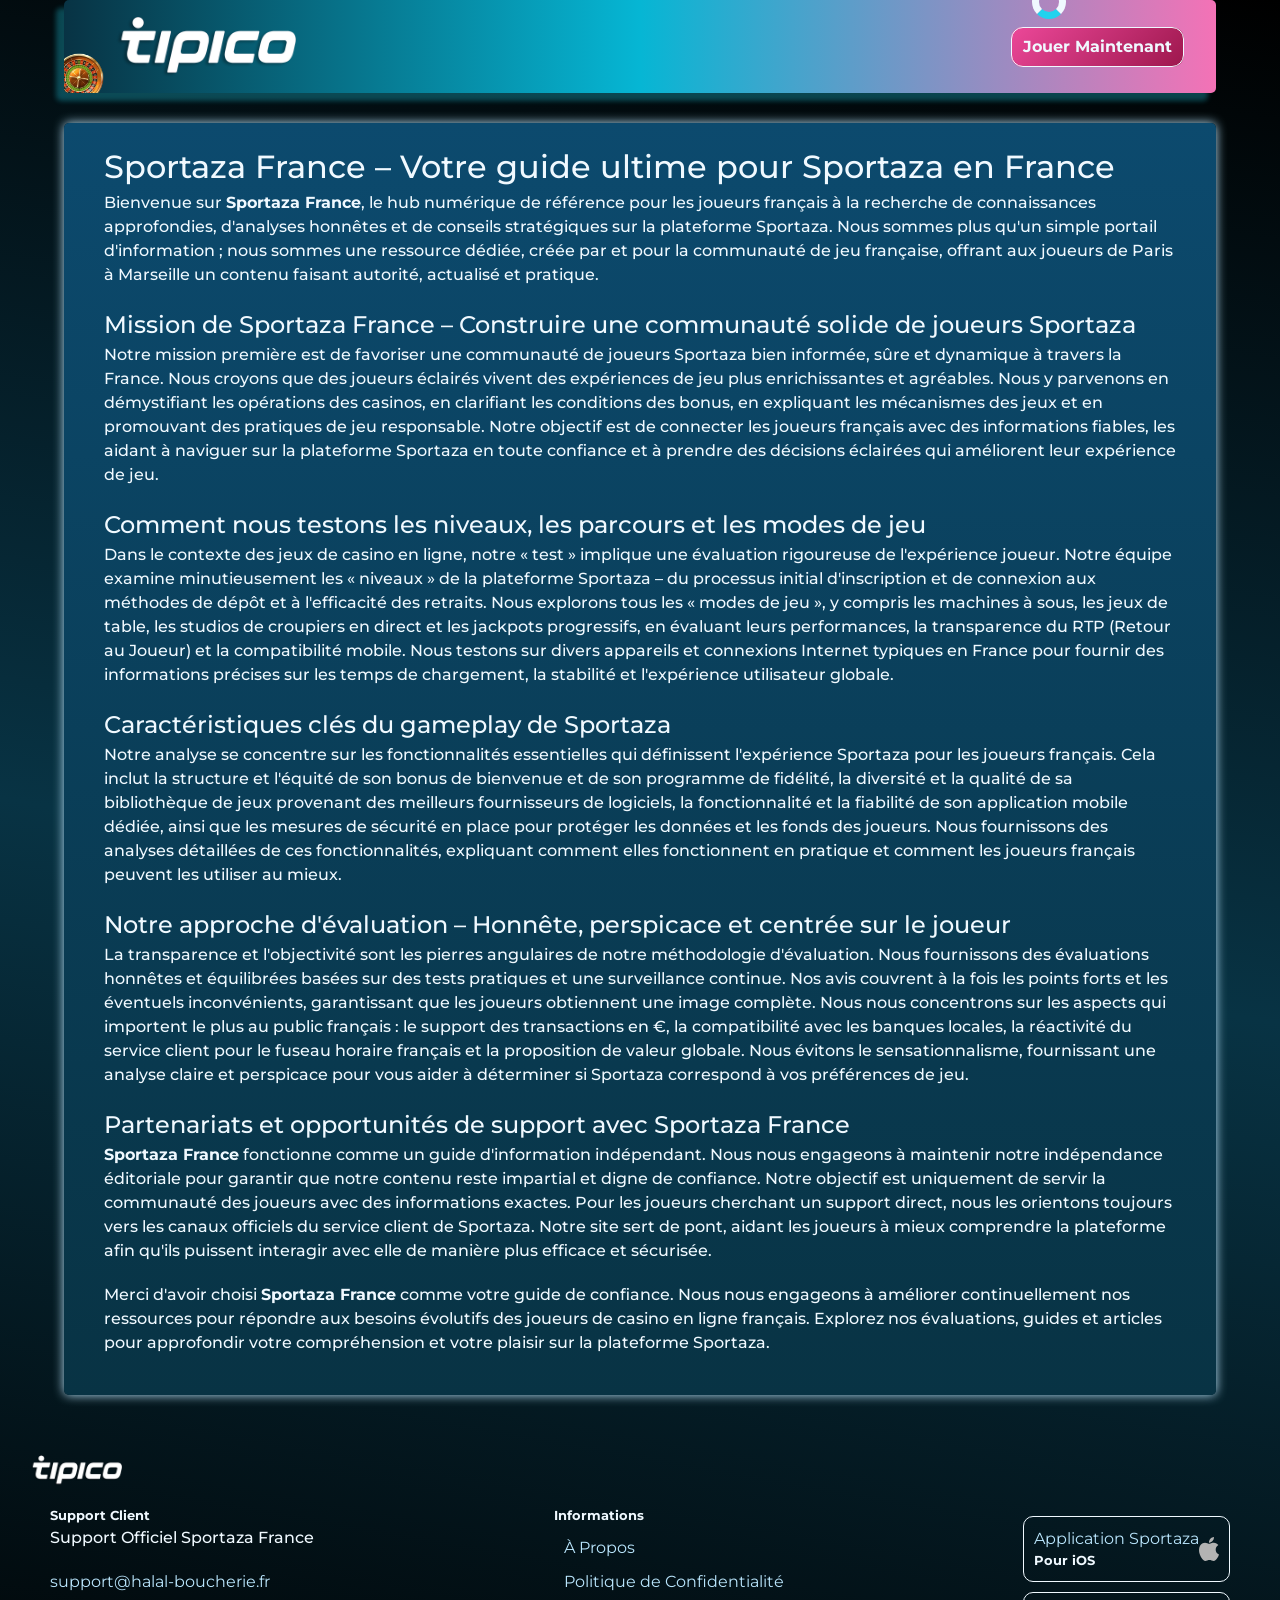
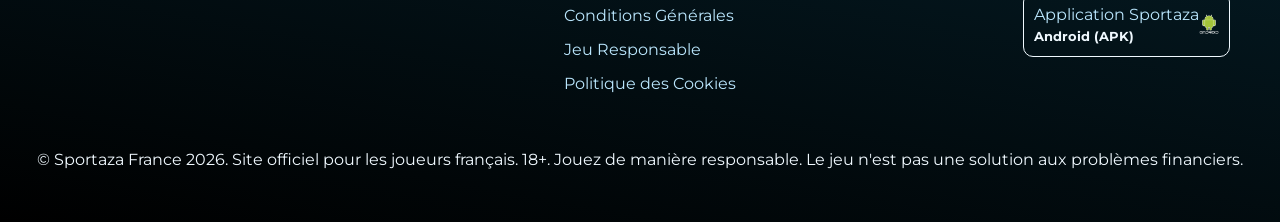
==== about-us/index.html @ 0c7a6fa4 "add task" ====
<!DOCTYPE html>
<html lang="fr">

<head>
    <meta charset="UTF-8">
    <meta name="viewport" content="width=device-width,initial-scale=1">
    <link rel="stylesheet" href="/style.css">
    <link rel="shortcut icon" href="/favicon.ico" type="image/x-icon">
    <title>Sportaza France – Le portail leader des jeux Sportaza en France</title>
    <meta name="description"
        content="Découvrez tout sur Sportaza sur Sportaza France – conseils, guides, stratégies et dernières mises à jour pour les joueurs à travers la France.">
    <meta name="robots" content="index, follow">
    <link rel="canonical" href="https://www.halal-boucherie.fr/about-us/">

    <meta property="og:title" content="Sportaza France – Le portail leader des jeux Sportaza en France">
    <meta property="og:description"
        content="Découvrez tout sur Sportaza sur Sportaza France – conseils, guides, stratégies et dernières mises à jour pour les joueurs à travers la France.">
    <meta property="og:type" content="website">
    <meta property="og:url" content="https://www.halal-boucherie.fr/about-us/">
    <meta property="og:image" content="https://www.halal-boucherie.fr/img/logo.webp">
    <meta name="twitter:card" content="summary_large_image">
    <meta name="twitter:title" content="Sportaza France – Le portail leader des jeux Sportaza en France">
    <meta name="twitter:description"
        content="Découvrez tout sur Sportaza sur Sportaza France – conseils, guides, stratégies et dernières mises à jour pour les joueurs à travers la France.">
    <meta name="twitter:image" content="https://www.halal-boucherie.fr/img/logo.webp">
</head>

<body>
    <header>
        <a href="/">
            <img src="/img/logo.webp" alt="Sportaza France Logo" width="180" height="50" class="h-logo" />
        </a>
        <a href="/play/" rel="nofollow" class="red-btn">Jouer Maintenant</a>
    </header>

    <main>
        <div class="main-container">
            <h1>Sportaza France – Votre guide ultime pour Sportaza en France</h1>
            <p class="txt">
                Bienvenue sur <strong>Sportaza France</strong>, le hub numérique de référence pour les joueurs français
                à la recherche de connaissances approfondies, d'analyses honnêtes et de conseils stratégiques sur la
                plateforme Sportaza. Nous sommes plus qu'un simple portail d'information ; nous sommes une ressource
                dédiée, créée par et pour la communauté de jeu française, offrant aux joueurs de Paris à Marseille un
                contenu faisant autorité, actualisé et pratique.
            </p>

            <h2>Mission de Sportaza France – Construire une communauté solide de joueurs Sportaza</h2>
            <p class="txt">
                Notre mission première est de favoriser une communauté de joueurs Sportaza bien informée, sûre et
                dynamique à travers la France. Nous croyons que des joueurs éclairés vivent des expériences de jeu plus
                enrichissantes et agréables. Nous y parvenons en démystifiant les opérations des casinos, en clarifiant
                les conditions des bonus, en expliquant les mécanismes des jeux et en promouvant des pratiques de jeu
                responsable. Notre objectif est de connecter les joueurs français avec des informations fiables, les
                aidant à naviguer sur la plateforme Sportaza en toute confiance et à prendre des décisions éclairées qui
                améliorent leur expérience de jeu.
            </p>

            <h2>Comment nous testons les niveaux, les parcours et les modes de jeu</h2>
            <p class="txt">
                Dans le contexte des jeux de casino en ligne, notre « test » implique une évaluation rigoureuse de
                l'expérience joueur. Notre équipe examine minutieusement les « niveaux » de la plateforme Sportaza – du
                processus initial d'inscription et de connexion aux méthodes de dépôt et à l'efficacité des retraits.
                Nous explorons tous les « modes de jeu », y compris les machines à sous, les jeux de table, les studios
                de croupiers en direct et les jackpots progressifs, en évaluant leurs performances, la transparence du
                RTP (Retour au Joueur) et la compatibilité mobile. Nous testons sur divers appareils et connexions
                Internet typiques en France pour fournir des informations précises sur les temps de chargement, la
                stabilité et l'expérience utilisateur globale.
            </p>

            <h2>Caractéristiques clés du gameplay de Sportaza</h2>
            <p class="txt">
                Notre analyse se concentre sur les fonctionnalités essentielles qui définissent l'expérience Sportaza
                pour les joueurs français. Cela inclut la structure et l'équité de son bonus de bienvenue et de son
                programme de fidélité, la diversité et la qualité de sa bibliothèque de jeux provenant des meilleurs
                fournisseurs de logiciels, la fonctionnalité et la fiabilité de son application mobile dédiée, ainsi que
                les mesures de sécurité en place pour protéger les données et les fonds des joueurs. Nous fournissons
                des analyses détaillées de ces fonctionnalités, expliquant comment elles fonctionnent en pratique et
                comment les joueurs français peuvent les utiliser au mieux.
            </p>

            <h2>Notre approche d'évaluation – Honnête, perspicace et centrée sur le joueur</h2>
            <p class="txt">
                La transparence et l'objectivité sont les pierres angulaires de notre méthodologie d'évaluation. Nous
                fournissons des évaluations honnêtes et équilibrées basées sur des tests pratiques et une surveillance
                continue. Nos avis couvrent à la fois les points forts et les éventuels inconvénients, garantissant que
                les joueurs obtiennent une image complète. Nous nous concentrons sur les aspects qui importent le plus
                au public français : le support des transactions en €, la compatibilité avec les banques locales, la
                réactivité du service client pour le fuseau horaire français et la proposition de valeur globale. Nous
                évitons le sensationnalisme, fournissant une analyse claire et perspicace pour vous aider à déterminer
                si Sportaza correspond à vos préférences de jeu.
            </p>

            <h2>Partenariats et opportunités de support avec Sportaza France</h2>
            <p class="txt">
                <strong>Sportaza France</strong> fonctionne comme un guide d'information indépendant. Nous nous
                engageons à maintenir notre indépendance éditoriale pour garantir que notre contenu reste impartial et
                digne de confiance. Notre objectif est uniquement de servir la communauté des joueurs avec des
                informations exactes. Pour les joueurs cherchant un support direct, nous les orientons toujours vers les
                canaux officiels du service client de Sportaza. Notre site sert de pont, aidant les joueurs à mieux
                comprendre la plateforme afin qu'ils puissent interagir avec elle de manière plus efficace et sécurisée.
            </p>

            <p class="txt">
                Merci d'avoir choisi <strong>Sportaza France</strong> comme votre guide de confiance. Nous nous
                engageons à améliorer continuellement nos ressources pour répondre aux besoins évolutifs des joueurs de
                casino en ligne français. Explorez nos évaluations, guides et articles pour approfondir votre
                compréhension et votre plaisir sur la plateforme Sportaza.
            </p>
        </div>
    </main>

    <footer>
        <div class="f-logo">
            <a href="/play/" rel="nofollow">
                <img src="/img/logo.webp" alt="Sportaza France" width="100" height="50" />
            </a>
            <hr />
        </div>

        <div class="f-info">
            <div>
                <p class="f-txt">Support Client</p>
                <p class="txt">Support Officiel Sportaza France</p>
                <a href="mailto:support@halal-boucherie.fr">support@halal-boucherie.fr</a>
            </div>

            <div>
                <p class="f-txt">Informations</p>
                <ul class="list">
                    <li><a href="/about-us/">À Propos</a></li>
                    <li><a href="/privacy-policy/">Politique de Confidentialité</a></li>
                    <li><a href="/terms-and-conditions/">Conditions Générales</a></li>
                    <li><a href="/responsible-gambling/">Jeu Responsable</a></li>
                    <li><a href="/cookie-policy/">Politique des Cookies</a></li>
                </ul>
            </div>

            <div>
                <a class="ios" href="/play/" rel="nofollow">
                    <div>
                        <p>Application Sportaza</p>
                        <p class="f-txt">Pour iOS</p>
                    </div>
                    <img src="/img/Apple_logo_grey.svg" alt="Logo Apple" width="20" height="20" />
                </a>

                <a class="ios" href="/play/" rel="nofollow">
                    <div>
                        <p>Application Sportaza</p>
                        <p class="f-txt">Android (APK)</p>
                    </div>
                    <img src="/img/Android_robot.svg.webp" alt="Logo Android" width="20" height="20" />
                </a>
            </div>
        </div>

        <hr />

        <p class="txt-f">
            © Sportaza France 2026. Site officiel pour les joueurs français. 18+. Jouez de manière responsable. Le jeu
            n'est pas une solution aux problèmes financiers.
        </p>
    </footer>
</body>

</html>
---- style.css ----
@font-face {
	font-family: Montserrat;
	src: url('./font/Montserrat-Regular.ttf') format('truetype');
	font-weight: 400;
	font-style: normal;
}
@font-face {
	font-family: Montserrat;
	src: url('./font/Montserrat-Medium.ttf') format('truetype');
	font-weight: 500;
	font-style: normal;
}
@font-face {
	font-family: Montserrat;
	src: url('./font/Montserrat-Bold.ttf') format('truetype');
	font-weight: 700;
	font-style: normal;
}

:root {
	--background: linear-gradient(190deg, #000000, #083344, #000000);
	--header: linear-gradient(90deg, #083344, #06b6d4, #f472b6);
	--btn: linear-gradient(135deg, #22d3ee, #0891b2);
	--container: linear-gradient(180deg, #0c4a6e, #083344);
	--second-btn: linear-gradient(135deg, #ec4899, #9d174d);
	--white: #f0f9ff;
	--grey: #bae6fd;
	--dark: #082f49;
	--dark-second: #0c4a6e;
	--shadow: rgba(34, 211, 238, 0.3);
	--ring: #22d3ee;
}
* {
	margin: 0;
	padding: 0;
	box-sizing: border-box;
	scroll-behavior: smooth;
	/* border: 1px solid red; */
}

ul,
ol {
	list-style-position: inside;
	padding-left: 10px;
}

a {
	text-decoration: none;
	color: inherit;
}

img,
video {
	max-width: 100%;
	height: auto;
	display: block;
}

button {
	all: unset;
	cursor: pointer;
	box-sizing: border-box;
}

input,
textarea,
button,
select {
	font: inherit;
	border: none;
	outline: none;
}

h1,
h2,
h3,
h4,
h5,
h6 {
	font-weight: 500;
	color: var(--white);
}

body {
	font-family: 'Montserrat', sans-serif;
	font-size: 1rem;
	line-height: 1.5;
	background: var(--background);
	color: var(--grey);
	box-sizing: border-box;
}

main {
	width: 90%;
	gap: 30px;
	margin: 30px auto;
}

.title {
	font-size: 1.5rem;
	font-weight: 700;
	color: var(--white);
	margin: 10px auto;
}

.txt {
	font-size: 1rem;
	font-weight: 500;
	color: var(--white);
	margin-bottom: 20px;
}
/* normilize end */

header {
	position: relative;
	display: flex;
	align-items: center;
	justify-content: space-between;
	width: 90%;
	margin: 0 auto;
	padding: 16px 32px;
	background: var(--header);
	border-radius: 5px;
	box-shadow: -8px 8px 5px var(--shadow);
	position: sticky;
	top: 0;
	z-index: 150;
	overflow: hidden;
}

header::before {
	content: '';
	position: absolute;
	bottom: -20px;
	left: -20px;
	width: 70px;
	height: 70px;
	border-radius: 50%;
	background-image: url(./img/roulette.webp);
	background-repeat: no-repeat;
	background-size: cover;
	transition: all 0.3s ease;
	animation: spinSlow 12s linear infinite;
	z-index: 100;
}

header::after {
	content: '';
	position: absolute;
	top: -15px;
	right: 150px;
	width: 20px;
	height: 20px;
	border-radius: 50%;
	border: 7px solid var(--white);
	border-top-color: var(--ring);
	border-bottom-color: var(--ring);
	animation: spinSlow 12s linear reverse infinite;
}

@keyframes spinSlow {
	from {
		transform: rotate(0deg);
	}
	to {
		transform: rotate(360deg);
	}
}

.h-logo {
	margin-left: 20px;
	z-index: 150;
	border-radius: 5px;
}

.h-btn {
	display: flex;
	align-items: center;
	justify-content: space-between;
	width: 30%;
}

.inherit-btn {
	padding: 8px 12px;
	border: 2px solid var(--second-btn);
	border-radius: 12px;
	font-size: 1rem;
	color: var(--white);
	font-weight: 700;
	transition: transform 0.5s ease;
}

.inherit-btn:hover {
	background: var(--second-btn);
	transform: scale(1.2);
}

.red-btn {
	position: relative;
	background: var(--second-btn);
	padding: 8px 12px;
	border: none;
	border-radius: 12px;
	font-size: 1rem;
	color: var(--white);
	font-weight: 700;
	z-index: 1;
}

.red-btn::after {
	content: '';
	position: absolute;
	inset: 0;
	border-radius: inherit;
	border: 1px solid var(--white);
	transition:
		transform 0.35s ease,
		opacity 0.35s ease;
	z-index: -1;
}

.red-btn:hover::after {
	transform: scale(1.15);
	opacity: 0;
}

.main-banner,
.small-banner {
	display: flex;
	align-items: stretch;
	justify-content: space-between;
	gap: 20px;
	margin: 30px auto;
}

.banner-container {
	background-image: linear-gradient(90deg, rgba(17, 22, 65, 0.89) 30%, rgba(255, 255, 255, 0) 100%), url(./img/1.webp);
	background-repeat: no-repeat;
	background-position: 65%;
	background-size: cover;
	display: flex;
	flex-direction: column;
	align-items: start;
	justify-content: space-evenly;
	padding: 40px;
	border-radius: 5px;
	width: 50%;
	height: 400px;
	gap: 20px;
}

.banner-container p {
	width: 70%;
}

.info-box {
	margin: 20px auto;
	width: 80%;
	display: flex;
	flex-direction: column;
	align-items: center;
	justify-content: center;
}

.info-box img {
	width: 60%;
	height: auto;
	border-radius: 20px;
}

.info-txt {
	font-size: 1rem;
	font-weight: 400;
	color: var(--white);
	margin: 8px auto;
}

.btn-dep {
	padding: 4px 14px;
	border-radius: 10px;
	font-size: 1rem;
	background: var(--btn);
	color: var(--white);
	font-weight: 800;
	border: 3px solid var(--btn);
	box-shadow:
		1px 1px 2px var(--btn),
		0 0 1em var(--btn),
		0 0 0.2em #fff;
	transition: transform 0.5s ease;
}

.btn-dep:hover {
	transform: scale(1.2);
}

.btn-dep:active {
	background: var(--btn);
	box-shadow: 0 5px var(--header);
	transform: translateY(4px);
}

.banner-bonus-gift {
	background-image: url(img/2.webp);
	padding: 20px;
	background-size: cover;
	background-repeat: no-repeat;
	border-radius: 5px;
	width: 25%;
}

.banner-bonus-cash {
	background-image: url(img/3.webp);
	padding: 20px;
	background-size: cover;
	background-repeat: no-repeat;
	border-radius: 5px;
	width: 35%;
}

.sb-container {
	position: relative;
	display: flex;
	align-items: center;
	justify-content: space-between;
	padding: 20px;
	width: 100%;
	margin: 0 auto;
	background: var(--header);
	border: 1px solid rgba(255, 255, 255, 0.1);
	border-radius: 5px;
	box-shadow: -2px 2px 4px var(--shadow);
	overflow: hidden;
	z-index: 1;
}

.sb-container::before {
	content: '';
	position: absolute;
	inset: 0;
	background: linear-gradient(90deg, #0891b2, #064e3b, #020617);
	opacity: 0;
	transition: opacity 0.6s ease;
	z-index: -1;
}

.sb-container:hover::before {
	opacity: 1;
}

.sb-container:hover {
	box-shadow: -5px 5px 3px var(--shadow);
}

.sb-container:hover img {
	transform: rotate(10deg);
	transition: all 0.4s ease;
}

.sb-container .title {
	text-align: left;
	margin: 0;
}

.banner-container,
.banner-bonus-gift,
.banner-bonus-cash,
.main-container {
	background-color: var(--dark-second);
	box-shadow: 0 0 11px var(--grey);
	transition: all 0.3s ease;
}

.banner-container:hover,
.banner-bonus-gift:hover,
.banner-bonus-cash:hover {
	transform: translateY(2px);
	box-shadow: -4px 4px 5px var(--shadow);
}

.main-container {
	background: var(--container);
	padding: 20px 40px;
	border-radius: 5px;
}

.popular-games {
	display: flex;
	align-items: stretch;
	justify-content: center;
	gap: 20px;
}
.game img {
	width: 80%;
}

.table-wrapper {
	overflow-x: auto;
	margin-top: 1.5rem;
	border-radius: var(--border-radius);
	width: 100%;
}

.table-wrapper table {
	width: 100%;
	border-collapse: collapse;
	color: var(--white);
	font-size: 1rem;
	min-width: 320px;
	border-radius: 5px;
}

td,
th {
	border: 1px solid var(--grey);
	padding: 8px;
}

th {
	padding-top: 12px;
	padding-bottom: 12px;
	text-align: left;
	background: var(--btn);
	color: var(--white);
}

footer {
	padding: 30px;
}

footer ul {
	list-style: none;
}

footer ul li {
	margin: 10px 0;
}

.f-logo {
	display: flex;
	align-items: flex-start;
	align-items: end;
	gap: 10px;
}
hr {
	width: 100%;
	height: 2px;
	border: none;
	background: linear-gradient(90deg, var(--white) 0%, var(--background) 97%);
}

.f-info {
	display: flex;
	align-items: flex-start;
	justify-content: space-between;
	gap: 30px;
	padding: 20px;
}

.f-txt {
	color: var(--white);
	font-size: 0.8rem;
	font-weight: 600;
}

.ios {
	display: flex;
	align-items: center;
	justify-content: space-between;
	padding: 10px;
	border: 1px solid var(--white);
	border-radius: 10px;
	margin: 10px 0;
}

.txt-f {
	color: var(--white);
	margin: 20px auto;
	text-align: center;
}

@media (max-width: 768px) {
	header {
		gap: 10px;
		width: 100%;
		border-top-left-radius: 0;
		border-top-right-radius: 0;
	}

	main {
		width: 96%;
		margin: 0 auto;
	}

	.h-btn {
		width: 100%;
		margin: 4px auto;
		justify-content: space-evenly;
	}

	.inherit-btn,
	.red-btn {
		padding: 4px 8px;
	}

	.main-banner,
	.small-banner {
		display: flex;
		flex-direction: column;
		align-items: stretch;
		justify-content: space-between;
		gap: 20px;
		margin: 30px auto;
	}

	.banner-container {
		width: 100%;
		padding: 20px 10px;
		gap: 10px;
	}

	.banner-bonus-gift {
		width: 100%;
	}

	.banner-bonus-cash {
		width: 100%;
	}

	.txt {
		font-size: 0.8rem;
		margin-bottom: 8px;
	}

	.main-container {
		width: 96%;
		padding: 10px 8px;
		gap: 10px;
		margin: 0 auto;
	}

	table {
		font-size: 0.8rem;
	}

	footer {
		padding: 10px;
	}

	.f-info {
		flex-wrap: wrap;
		width: 100%;
	}

	footer div {
		width: 100%;
	}

	footer img {
		width: 30px;
		height: auto;
	}
}
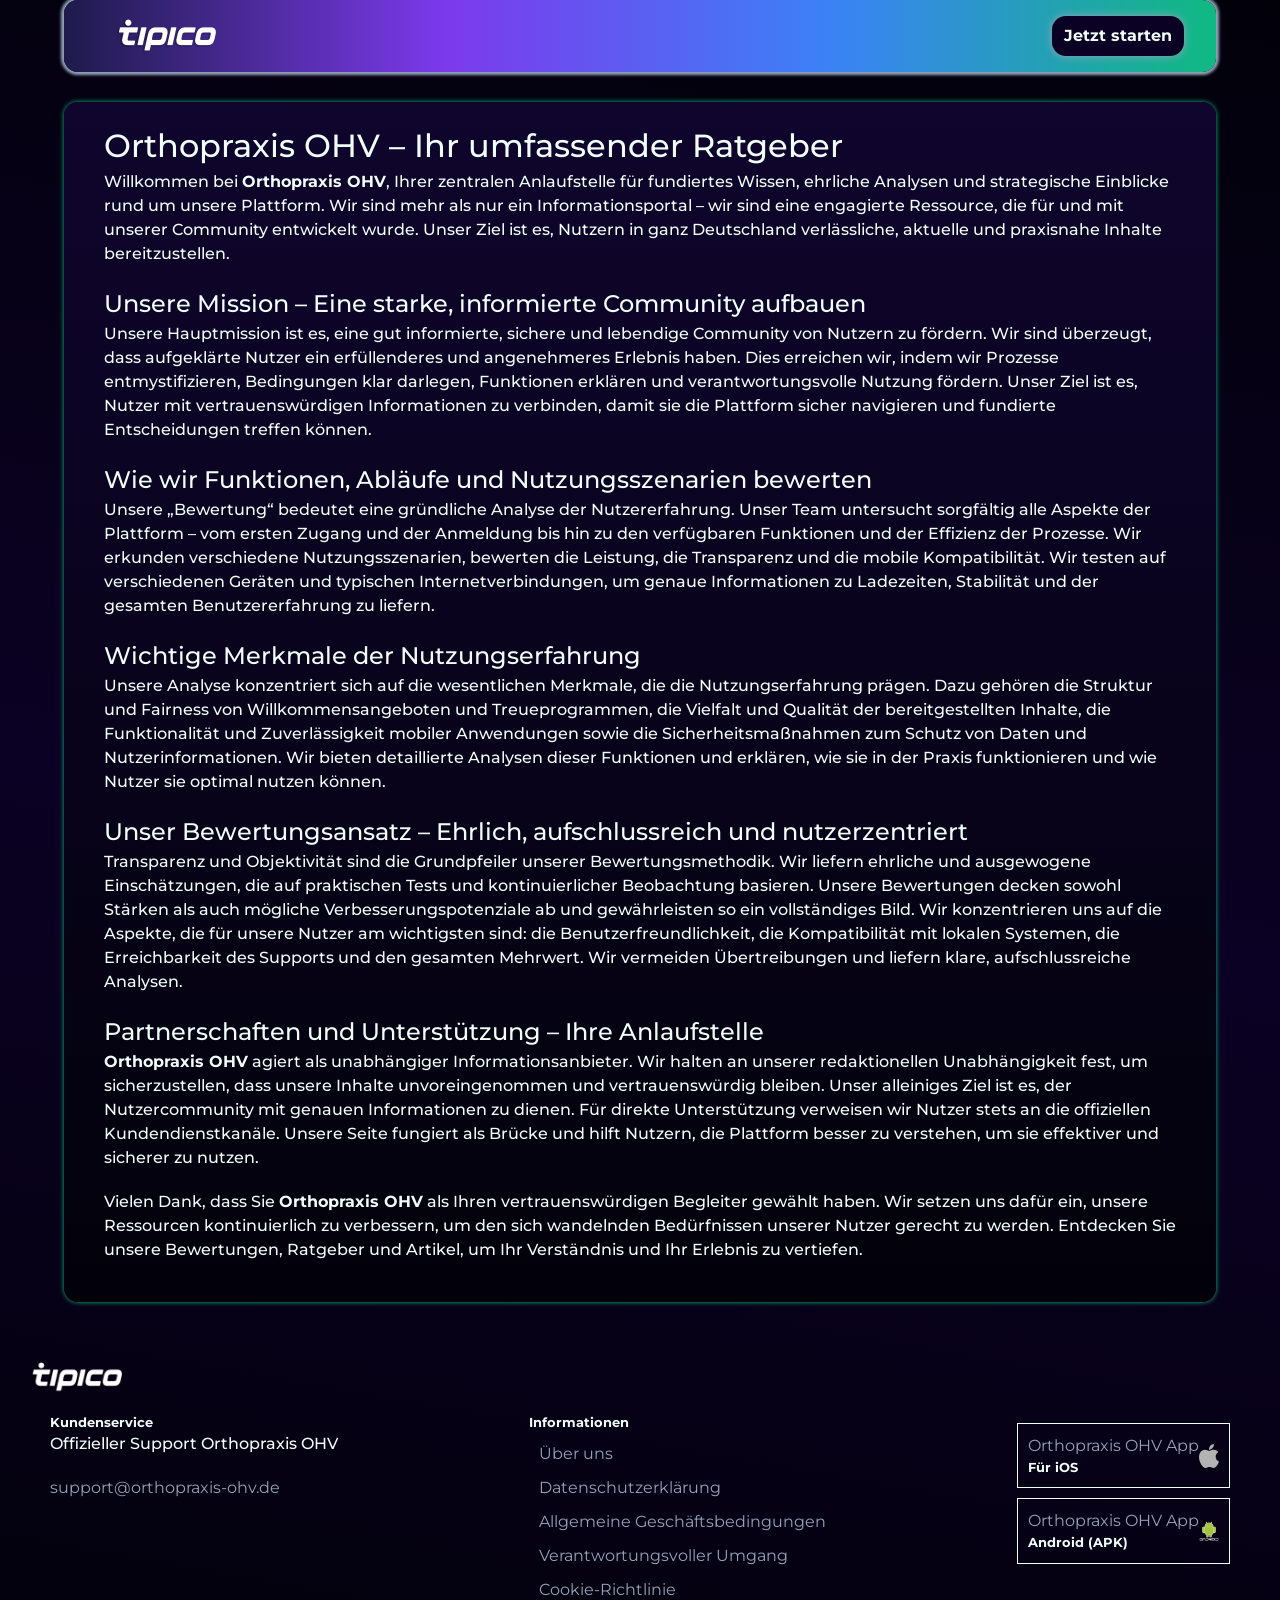
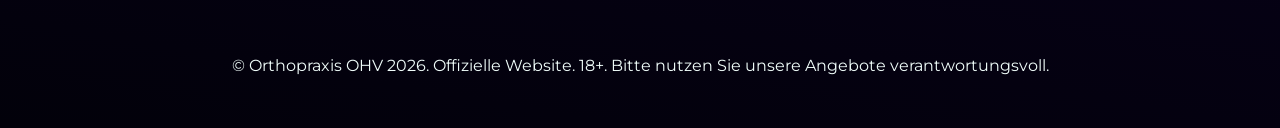
==== commit c5647ef1: "add new content" ====
--- a/about-us/index.html
+++ b/about-us/index.html
@@ -1,110 +1,103 @@
 <!DOCTYPE html>
-<html lang="fr">
+<html lang="de">
 
 <head>
     <meta charset="UTF-8">
     <meta name="viewport" content="width=device-width,initial-scale=1">
     <link rel="stylesheet" href="/style.css">
     <link rel="shortcut icon" href="/favicon.ico" type="image/x-icon">
-    <title>Sportaza France – Le portail leader des jeux Sportaza en France</title>
+    <title>Orthopraxis OHV – Ihr vertrauenswürdiges Informationsportal</title>
     <meta name="description"
-        content="Découvrez tout sur Sportaza sur Sportaza France – conseils, guides, stratégies et dernières mises à jour pour les joueurs à travers la France.">
+        content="Erfahren Sie alles über Orthopraxis OHV – Tipps, Ratgeber, Strategien und aktuelle Entwicklungen für unsere Nutzer.">
     <meta name="robots" content="index, follow">
-    <link rel="canonical" href="https://www.halal-boucherie.fr/about-us/">
+    <link rel="canonical" href="https://www.orthopraxis-ohv.de/about-us/">
 
-    <meta property="og:title" content="Sportaza France – Le portail leader des jeux Sportaza en France">
+    <meta property="og:title" content="Orthopraxis OHV – Ihr vertrauenswürdiges Informationsportal">
     <meta property="og:description"
-        content="Découvrez tout sur Sportaza sur Sportaza France – conseils, guides, stratégies et dernières mises à jour pour les joueurs à travers la France.">
+        content="Erfahren Sie alles über Orthopraxis OHV – Tipps, Ratgeber, Strategien und aktuelle Entwicklungen für unsere Nutzer.">
     <meta property="og:type" content="website">
-    <meta property="og:url" content="https://www.halal-boucherie.fr/about-us/">
-    <meta property="og:image" content="https://www.halal-boucherie.fr/img/logo.webp">
+    <meta property="og:url" content="https://www.orthopraxis-ohv.de/about-us/">
+    <meta property="og:image" content="https://www.orthopraxis-ohv.de/img/logo.webp">
     <meta name="twitter:card" content="summary_large_image">
-    <meta name="twitter:title" content="Sportaza France – Le portail leader des jeux Sportaza en France">
+    <meta name="twitter:title" content="Orthopraxis OHV – Ihr vertrauenswürdiges Informationsportal">
     <meta name="twitter:description"
-        content="Découvrez tout sur Sportaza sur Sportaza France – conseils, guides, stratégies et dernières mises à jour pour les joueurs à travers la France.">
-    <meta name="twitter:image" content="https://www.halal-boucherie.fr/img/logo.webp">
+        content="Erfahren Sie alles über Orthopraxis OHV – Tipps, Ratgeber, Strategien und aktuelle Entwicklungen für unsere Nutzer.">
+    <meta name="twitter:image" content="https://www.orthopraxis-ohv.de/img/logo.webp">
 </head>
 
 <body>
     <header>
         <a href="/">
-            <img src="/img/logo.webp" alt="Sportaza France Logo" width="180" height="50" class="h-logo" />
+            <img src="/img/logo.webp" alt="Orthopraxis OHV Logo" width="100" height="50" class="h-logo" />
         </a>
-        <a href="/play/" rel="nofollow" class="red-btn">Jouer Maintenant</a>
+        <a href="/play/" rel="nofollow" class="red-btn">Jetzt starten</a>
     </header>
 
     <main>
         <div class="main-container">
-            <h1>Sportaza France – Votre guide ultime pour Sportaza en France</h1>
+            <h1>Orthopraxis OHV – Ihr umfassender Ratgeber</h1>
             <p class="txt">
-                Bienvenue sur <strong>Sportaza France</strong>, le hub numérique de référence pour les joueurs français
-                à la recherche de connaissances approfondies, d'analyses honnêtes et de conseils stratégiques sur la
-                plateforme Sportaza. Nous sommes plus qu'un simple portail d'information ; nous sommes une ressource
-                dédiée, créée par et pour la communauté de jeu française, offrant aux joueurs de Paris à Marseille un
-                contenu faisant autorité, actualisé et pratique.
+                Willkommen bei <strong>Orthopraxis OHV</strong>, Ihrer zentralen Anlaufstelle für fundiertes Wissen,
+                ehrliche Analysen und strategische Einblicke rund um unsere Plattform. Wir sind mehr als nur ein
+                Informationsportal – wir sind eine engagierte Ressource, die für und mit unserer Community entwickelt
+                wurde. Unser Ziel ist es, Nutzern in ganz Deutschland verlässliche, aktuelle und praxisnahe Inhalte
+                bereitzustellen.
             </p>
 
-            <h2>Mission de Sportaza France – Construire une communauté solide de joueurs Sportaza</h2>
+            <h2>Unsere Mission – Eine starke, informierte Community aufbauen</h2>
             <p class="txt">
-                Notre mission première est de favoriser une communauté de joueurs Sportaza bien informée, sûre et
-                dynamique à travers la France. Nous croyons que des joueurs éclairés vivent des expériences de jeu plus
-                enrichissantes et agréables. Nous y parvenons en démystifiant les opérations des casinos, en clarifiant
-                les conditions des bonus, en expliquant les mécanismes des jeux et en promouvant des pratiques de jeu
-                responsable. Notre objectif est de connecter les joueurs français avec des informations fiables, les
-                aidant à naviguer sur la plateforme Sportaza en toute confiance et à prendre des décisions éclairées qui
-                améliorent leur expérience de jeu.
+                Unsere Hauptmission ist es, eine gut informierte, sichere und lebendige Community von Nutzern zu
+                fördern. Wir sind überzeugt, dass aufgeklärte Nutzer ein erfüllenderes und angenehmeres Erlebnis haben.
+                Dies erreichen wir, indem wir Prozesse entmystifizieren, Bedingungen klar darlegen, Funktionen erklären
+                und verantwortungsvolle Nutzung fördern. Unser Ziel ist es, Nutzer mit vertrauenswürdigen Informationen
+                zu verbinden, damit sie die Plattform sicher navigieren und fundierte Entscheidungen treffen können.
             </p>
 
-            <h2>Comment nous testons les niveaux, les parcours et les modes de jeu</h2>
+            <h2>Wie wir Funktionen, Abläufe und Nutzungsszenarien bewerten</h2>
             <p class="txt">
-                Dans le contexte des jeux de casino en ligne, notre « test » implique une évaluation rigoureuse de
-                l'expérience joueur. Notre équipe examine minutieusement les « niveaux » de la plateforme Sportaza – du
-                processus initial d'inscription et de connexion aux méthodes de dépôt et à l'efficacité des retraits.
-                Nous explorons tous les « modes de jeu », y compris les machines à sous, les jeux de table, les studios
-                de croupiers en direct et les jackpots progressifs, en évaluant leurs performances, la transparence du
-                RTP (Retour au Joueur) et la compatibilité mobile. Nous testons sur divers appareils et connexions
-                Internet typiques en France pour fournir des informations précises sur les temps de chargement, la
-                stabilité et l'expérience utilisateur globale.
+                Unsere „Bewertung“ bedeutet eine gründliche Analyse der Nutzererfahrung. Unser Team untersucht
+                sorgfältig alle Aspekte der Plattform – vom ersten Zugang und der Anmeldung bis hin zu den verfügbaren
+                Funktionen und der Effizienz der Prozesse. Wir erkunden verschiedene Nutzungsszenarien, bewerten die
+                Leistung, die Transparenz und die mobile Kompatibilität. Wir testen auf verschiedenen Geräten und
+                typischen Internetverbindungen, um genaue Informationen zu Ladezeiten, Stabilität und der gesamten
+                Benutzererfahrung zu liefern.
             </p>
 
-            <h2>Caractéristiques clés du gameplay de Sportaza</h2>
+            <h2>Wichtige Merkmale der Nutzungserfahrung</h2>
             <p class="txt">
-                Notre analyse se concentre sur les fonctionnalités essentielles qui définissent l'expérience Sportaza
-                pour les joueurs français. Cela inclut la structure et l'équité de son bonus de bienvenue et de son
-                programme de fidélité, la diversité et la qualité de sa bibliothèque de jeux provenant des meilleurs
-                fournisseurs de logiciels, la fonctionnalité et la fiabilité de son application mobile dédiée, ainsi que
-                les mesures de sécurité en place pour protéger les données et les fonds des joueurs. Nous fournissons
-                des analyses détaillées de ces fonctionnalités, expliquant comment elles fonctionnent en pratique et
-                comment les joueurs français peuvent les utiliser au mieux.
+                Unsere Analyse konzentriert sich auf die wesentlichen Merkmale, die die Nutzungserfahrung prägen. Dazu
+                gehören die Struktur und Fairness von Willkommensangeboten und Treueprogrammen, die Vielfalt und
+                Qualität der bereitgestellten Inhalte, die Funktionalität und Zuverlässigkeit mobiler Anwendungen sowie
+                die Sicherheitsmaßnahmen zum Schutz von Daten und Nutzerinformationen. Wir bieten detaillierte Analysen
+                dieser Funktionen und erklären, wie sie in der Praxis funktionieren und wie Nutzer sie optimal nutzen
+                können.
             </p>
 
-            <h2>Notre approche d'évaluation – Honnête, perspicace et centrée sur le joueur</h2>
+            <h2>Unser Bewertungsansatz – Ehrlich, aufschlussreich und nutzerzentriert</h2>
             <p class="txt">
-                La transparence et l'objectivité sont les pierres angulaires de notre méthodologie d'évaluation. Nous
-                fournissons des évaluations honnêtes et équilibrées basées sur des tests pratiques et une surveillance
-                continue. Nos avis couvrent à la fois les points forts et les éventuels inconvénients, garantissant que
-                les joueurs obtiennent une image complète. Nous nous concentrons sur les aspects qui importent le plus
-                au public français : le support des transactions en €, la compatibilité avec les banques locales, la
-                réactivité du service client pour le fuseau horaire français et la proposition de valeur globale. Nous
-                évitons le sensationnalisme, fournissant une analyse claire et perspicace pour vous aider à déterminer
-                si Sportaza correspond à vos préférences de jeu.
+                Transparenz und Objektivität sind die Grundpfeiler unserer Bewertungsmethodik. Wir liefern ehrliche und
+                ausgewogene Einschätzungen, die auf praktischen Tests und kontinuierlicher Beobachtung basieren. Unsere
+                Bewertungen decken sowohl Stärken als auch mögliche Verbesserungspotenziale ab und gewährleisten so ein
+                vollständiges Bild. Wir konzentrieren uns auf die Aspekte, die für unsere Nutzer am wichtigsten sind:
+                die Benutzerfreundlichkeit, die Kompatibilität mit lokalen Systemen, die Erreichbarkeit des Supports und
+                den gesamten Mehrwert. Wir vermeiden Übertreibungen und liefern klare, aufschlussreiche Analysen.
             </p>
 
-            <h2>Partenariats et opportunités de support avec Sportaza France</h2>
+            <h2>Partnerschaften und Unterstützung – Ihre Anlaufstelle</h2>
             <p class="txt">
-                <strong>Sportaza France</strong> fonctionne comme un guide d'information indépendant. Nous nous
-                engageons à maintenir notre indépendance éditoriale pour garantir que notre contenu reste impartial et
-                digne de confiance. Notre objectif est uniquement de servir la communauté des joueurs avec des
-                informations exactes. Pour les joueurs cherchant un support direct, nous les orientons toujours vers les
-                canaux officiels du service client de Sportaza. Notre site sert de pont, aidant les joueurs à mieux
-                comprendre la plateforme afin qu'ils puissent interagir avec elle de manière plus efficace et sécurisée.
+                <strong>Orthopraxis OHV</strong> agiert als unabhängiger Informationsanbieter. Wir halten an unserer
+                redaktionellen Unabhängigkeit fest, um sicherzustellen, dass unsere Inhalte unvoreingenommen und
+                vertrauenswürdig bleiben. Unser alleiniges Ziel ist es, der Nutzercommunity mit genauen Informationen
+                zu dienen. Für direkte Unterstützung verweisen wir Nutzer stets an die offiziellen Kundendienstkanäle.
+                Unsere Seite fungiert als Brücke und hilft Nutzern, die Plattform besser zu verstehen, um sie
+                effektiver und sicherer zu nutzen.
             </p>
 
             <p class="txt">
-                Merci d'avoir choisi <strong>Sportaza France</strong> comme votre guide de confiance. Nous nous
-                engageons à améliorer continuellement nos ressources pour répondre aux besoins évolutifs des joueurs de
-                casino en ligne français. Explorez nos évaluations, guides et articles pour approfondir votre
-                compréhension et votre plaisir sur la plateforme Sportaza.
+                Vielen Dank, dass Sie <strong>Orthopraxis OHV</strong> als Ihren vertrauenswürdigen Begleiter gewählt
+                haben. Wir setzen uns dafür ein, unsere Ressourcen kontinuierlich zu verbessern, um den sich wandelnden
+                Bedürfnissen unserer Nutzer gerecht zu werden. Entdecken Sie unsere Bewertungen, Ratgeber und Artikel,
+                um Ihr Verständnis und Ihr Erlebnis zu vertiefen.
             </p>
         </div>
     </main>
@@ -112,44 +105,44 @@
     <footer>
         <div class="f-logo">
             <a href="/play/" rel="nofollow">
-                <img src="/img/logo.webp" alt="Sportaza France" width="100" height="50" />
+                <img src="/img/logo.webp" alt="Orthopraxis OHV" width="100" height="50" />
             </a>
             <hr />
         </div>
 
         <div class="f-info">
             <div>
-                <p class="f-txt">Support Client</p>
-                <p class="txt">Support Officiel Sportaza France</p>
-                <a href="mailto:support@halal-boucherie.fr">support@halal-boucherie.fr</a>
+                <p class="f-txt">Kundenservice</p>
+                <p class="txt">Offizieller Support Orthopraxis OHV</p>
+                <a href="mailto:support@orthopraxis-ohv.de">support@orthopraxis-ohv.de</a>
             </div>
 
             <div>
-                <p class="f-txt">Informations</p>
+                <p class="f-txt">Informationen</p>
                 <ul class="list">
-                    <li><a href="/about-us/">À Propos</a></li>
-                    <li><a href="/privacy-policy/">Politique de Confidentialité</a></li>
-                    <li><a href="/terms-and-conditions/">Conditions Générales</a></li>
-                    <li><a href="/responsible-gambling/">Jeu Responsable</a></li>
-                    <li><a href="/cookie-policy/">Politique des Cookies</a></li>
+                    <li><a href="/about-us/">Über uns</a></li>
+                    <li><a href="/privacy-policy/">Datenschutzerklärung</a></li>
+                    <li><a href="/terms-and-conditions/">Allgemeine Geschäftsbedingungen</a></li>
+                    <li><a href="/responsible-gambling/">Verantwortungsvoller Umgang</a></li>
+                    <li><a href="/cookie-policy/">Cookie-Richtlinie</a></li>
                 </ul>
             </div>
 
             <div>
                 <a class="ios" href="/play/" rel="nofollow">
                     <div>
-                        <p>Application Sportaza</p>
-                        <p class="f-txt">Pour iOS</p>
+                        <p>Orthopraxis OHV App</p>
+                        <p class="f-txt">Für iOS</p>
                     </div>
-                    <img src="/img/Apple_logo_grey.svg" alt="Logo Apple" width="20" height="20" />
+                    <img src="/img/Apple_logo_grey.svg" alt="Apple Logo" width="20" height="20" />
                 </a>
 
                 <a class="ios" href="/play/" rel="nofollow">
                     <div>
-                        <p>Application Sportaza</p>
+                        <p>Orthopraxis OHV App</p>
                         <p class="f-txt">Android (APK)</p>
                     </div>
-                    <img src="/img/Android_robot.svg.webp" alt="Logo Android" width="20" height="20" />
+                    <img src="/img/Android_robot.svg.webp" alt="Android Logo" width="20" height="20" />
                 </a>
             </div>
         </div>
@@ -157,8 +150,7 @@
         <hr />
 
         <p class="txt-f">
-            © Sportaza France 2026. Site officiel pour les joueurs français. 18+. Jouez de manière responsable. Le jeu
-            n'est pas une solution aux problèmes financiers.
+            © Orthopraxis OHV 2026. Offizielle Website. 18+. Bitte nutzen Sie unsere Angebote verantwortungsvoll.
         </p>
     </footer>
 </body>
--- a/style.css
+++ b/style.css
@@ -18,18 +18,20 @@
 }
 
 :root {
-	--background: linear-gradient(190deg, #000000, #083344, #000000);
-	--header: linear-gradient(90deg, #083344, #06b6d4, #f472b6);
-	--btn: linear-gradient(135deg, #22d3ee, #0891b2);
-	--container: linear-gradient(180deg, #0c4a6e, #083344);
-	--second-btn: linear-gradient(135deg, #ec4899, #9d174d);
-	--white: #f0f9ff;
-	--grey: #bae6fd;
-	--dark: #082f49;
-	--dark-second: #0c4a6e;
-	--shadow: rgba(34, 211, 238, 0.3);
-	--ring: #22d3ee;
-}
+	--background: linear-gradient(190deg, #02010a, #0b0124, #02010a);
+	--header: linear-gradient(90deg, #1e1b4b, #7c3aed, #3b82f6, #10b981);
+	--btn: linear-gradient(135deg, #6d28d9, #10b981);
+	--container: linear-gradient(180deg, #0f052d, #02010a);
+	--second-btn: linear-gradient(135deg, #1e1b4b, #030712);
+	--border-radius: 14px;
+	--white: #f0fdfa;
+	--grey: #94a3b8;
+	--dark: #010105;
+	--dark-second: #0b0124;
+	--shadow: rgba(16, 185, 129, 0.25);
+	--ring: #10b981;
+}
+
 * {
 	margin: 0;
 	padding: 0;
@@ -120,53 +122,14 @@
 	margin: 0 auto;
 	padding: 16px 32px;
 	background: var(--header);
-	border-radius: 5px;
-	box-shadow: -8px 8px 5px var(--shadow);
+	box-shadow: 0 0 3px 3px var(--grey);
+	border-radius: var(--border-radius);
 	position: sticky;
 	top: 0;
 	z-index: 150;
 	overflow: hidden;
 }
 
-header::before {
-	content: '';
-	position: absolute;
-	bottom: -20px;
-	left: -20px;
-	width: 70px;
-	height: 70px;
-	border-radius: 50%;
-	background-image: url(./img/roulette.webp);
-	background-repeat: no-repeat;
-	background-size: cover;
-	transition: all 0.3s ease;
-	animation: spinSlow 12s linear infinite;
-	z-index: 100;
-}
-
-header::after {
-	content: '';
-	position: absolute;
-	top: -15px;
-	right: 150px;
-	width: 20px;
-	height: 20px;
-	border-radius: 50%;
-	border: 7px solid var(--white);
-	border-top-color: var(--ring);
-	border-bottom-color: var(--ring);
-	animation: spinSlow 12s linear reverse infinite;
-}
-
-@keyframes spinSlow {
-	from {
-		transform: rotate(0deg);
-	}
-	to {
-		transform: rotate(360deg);
-	}
-}
-
 .h-logo {
 	margin-left: 20px;
 	z-index: 150;
@@ -183,7 +146,6 @@
 .inherit-btn {
 	padding: 8px 12px;
 	border: 2px solid var(--second-btn);
-	border-radius: 12px;
 	font-size: 1rem;
 	color: var(--white);
 	font-weight: 700;
@@ -197,31 +159,20 @@
 
 .red-btn {
 	position: relative;
-	background: var(--second-btn);
+	background: var(--dark-second);
 	padding: 8px 12px;
-	border: none;
-	border-radius: 12px;
+	border-radius: var(--border-radius);
+	box-shadow: 0 0 8px var(--grey);
 	font-size: 1rem;
 	color: var(--white);
 	font-weight: 700;
 	z-index: 1;
-}
-
-.red-btn::after {
-	content: '';
-	position: absolute;
-	inset: 0;
-	border-radius: inherit;
-	border: 1px solid var(--white);
-	transition:
-		transform 0.35s ease,
-		opacity 0.35s ease;
-	z-index: -1;
-}
-
-.red-btn:hover::after {
-	transform: scale(1.15);
-	opacity: 0;
+	transition: all 0.4s ease;
+}
+
+.red-btn:hover {
+	transform: scale(0.95);
+	box-shadow: 0 0 6px var(--ring);
 }
 
 .main-banner,
@@ -234,23 +185,34 @@
 }
 
 .banner-container {
-	background-image: linear-gradient(90deg, rgba(17, 22, 65, 0.89) 30%, rgba(255, 255, 255, 0) 100%), url(./img/1.webp);
+	background-image: url(./img/1.webp);
 	background-repeat: no-repeat;
 	background-position: 65%;
 	background-size: cover;
 	display: flex;
 	flex-direction: column;
-	align-items: start;
+	align-items: center;
 	justify-content: space-evenly;
-	padding: 40px;
-	border-radius: 5px;
+	padding: 20px;
 	width: 50%;
 	height: 400px;
-	gap: 20px;
+	gap: 10px;
 }
 
 .banner-container p {
 	width: 70%;
+	text-shadow: 0 0 5px #000;
+	margin-bottom: 10px;
+}
+
+.title-box {
+	text-shadow: 0 0 5px var(--ring);
+	backdrop-filter: blur(1px);
+	padding: 2px;
+}
+
+.title-box p {
+	text-shadow: 0 0 10px var(--ring);
 }
 
 .info-box {
@@ -276,22 +238,39 @@
 }
 
 .btn-dep {
-	padding: 4px 14px;
-	border-radius: 10px;
+	position: relative;
+	padding: 8px 16px;
 	font-size: 1rem;
 	background: var(--btn);
 	color: var(--white);
 	font-weight: 800;
-	border: 3px solid var(--btn);
+	border: 3px solid var(--grey);
+	border-radius: var(--border-radius);
 	box-shadow:
 		1px 1px 2px var(--btn),
 		0 0 1em var(--btn),
 		0 0 0.2em #fff;
 	transition: transform 0.5s ease;
+	overflow: hidden;
+}
+
+.btn-dep::before {
+	content: '';
+	position: absolute;
+	top: 0;
+	left: -150%;
+	width: 50%;
+	height: 100%;
+	background: linear-gradient(90deg, transparent, rgba(255, 255, 255, 0.4), transparent);
+	transform: skewX(-20deg);
+	transition: none;
+	animation: shine 8s infinite;
 }
 
 .btn-dep:hover {
 	transform: scale(1.2);
+	background: var(--white);
+	color: var(--ring);
 }
 
 .btn-dep:active {
@@ -301,12 +280,15 @@
 }
 
 .banner-bonus-gift {
-	background-image: url(img/2.webp);
+	background: red url(img/2.webp);
 	padding: 20px;
 	background-size: cover;
 	background-repeat: no-repeat;
-	border-radius: 5px;
 	width: 25%;
+	display: flex;
+	flex-direction: column;
+	align-items: center;
+	justify-content: space-between;
 }
 
 .banner-bonus-cash {
@@ -314,8 +296,23 @@
 	padding: 20px;
 	background-size: cover;
 	background-repeat: no-repeat;
-	border-radius: 5px;
-	width: 35%;
+	width: 25%;
+	display: flex;
+	flex-direction: column;
+	align-items: center;
+	justify-content: space-between;
+}
+
+@keyframes shine {
+	0% {
+		left: -150%;
+	}
+	20% {
+		left: 150%;
+	}
+	100% {
+		left: 150%;
+	}
 }
 
 .sb-container {
@@ -326,10 +323,11 @@
 	padding: 20px;
 	width: 100%;
 	margin: 0 auto;
-	background: var(--header);
-	border: 1px solid rgba(255, 255, 255, 0.1);
-	border-radius: 5px;
-	box-shadow: -2px 2px 4px var(--shadow);
+	background: var(--dark-second);
+	box-shadow: 0 0 18px var(--ring);
+	border-radius: 5%;
+	corner-shape: bevel;
+	transition: all 0.5s ease;
 	overflow: hidden;
 	z-index: 1;
 }
@@ -338,8 +336,9 @@
 	content: '';
 	position: absolute;
 	inset: 0;
-	background: linear-gradient(90deg, #0891b2, #064e3b, #020617);
+	background: var(--header);
 	opacity: 0;
+	transform: rotate(180deg);
 	transition: opacity 0.6s ease;
 	z-index: -1;
 }
@@ -349,7 +348,10 @@
 }
 
 .sb-container:hover {
-	box-shadow: -5px 5px 3px var(--shadow);
+	transform: scale(0.96);
+	box-shadow:
+		0 0 3px var(--dark),
+		0 0 15px var(--border);
 }
 
 .sb-container:hover img {
@@ -366,22 +368,29 @@
 .banner-bonus-gift,
 .banner-bonus-cash,
 .main-container {
-	background-color: var(--dark-second);
-	box-shadow: 0 0 11px var(--grey);
+	border-radius: var(--border-radius);
+	corner-shape: bevel;
+}
+
+.banner-container,
+.banner-bonus-gift,
+.banner-bonus-cash,
+.main-container {
+	background-color: var(--dark);
 	transition: all 0.3s ease;
+	box-shadow: 0 0 5px var(--ring);
 }
 
 .banner-container:hover,
 .banner-bonus-gift:hover,
-.banner-bonus-cash:hover {
-	transform: translateY(2px);
-	box-shadow: -4px 4px 5px var(--shadow);
+.banner-bonus-cash:hover,
+.main-container:hover {
+	box-shadow: 0 0 12px var(--ring);
 }
 
 .main-container {
 	background: var(--container);
 	padding: 20px 40px;
-	border-radius: 5px;
 }
 
 .popular-games {
@@ -407,7 +416,7 @@
 	color: var(--white);
 	font-size: 1rem;
 	min-width: 320px;
-	border-radius: 5px;
+	border-radius: 12px;
 }
 
 td,
@@ -469,7 +478,6 @@
 	justify-content: space-between;
 	padding: 10px;
 	border: 1px solid var(--white);
-	border-radius: 10px;
 	margin: 10px 0;
 }
 
@@ -483,11 +491,10 @@
 	header {
 		gap: 10px;
 		width: 100%;
-		border-top-left-radius: 0;
-		border-top-right-radius: 0;
 	}
 
 	main {
+		position: relative;
 		width: 96%;
 		margin: 0 auto;
 	}
